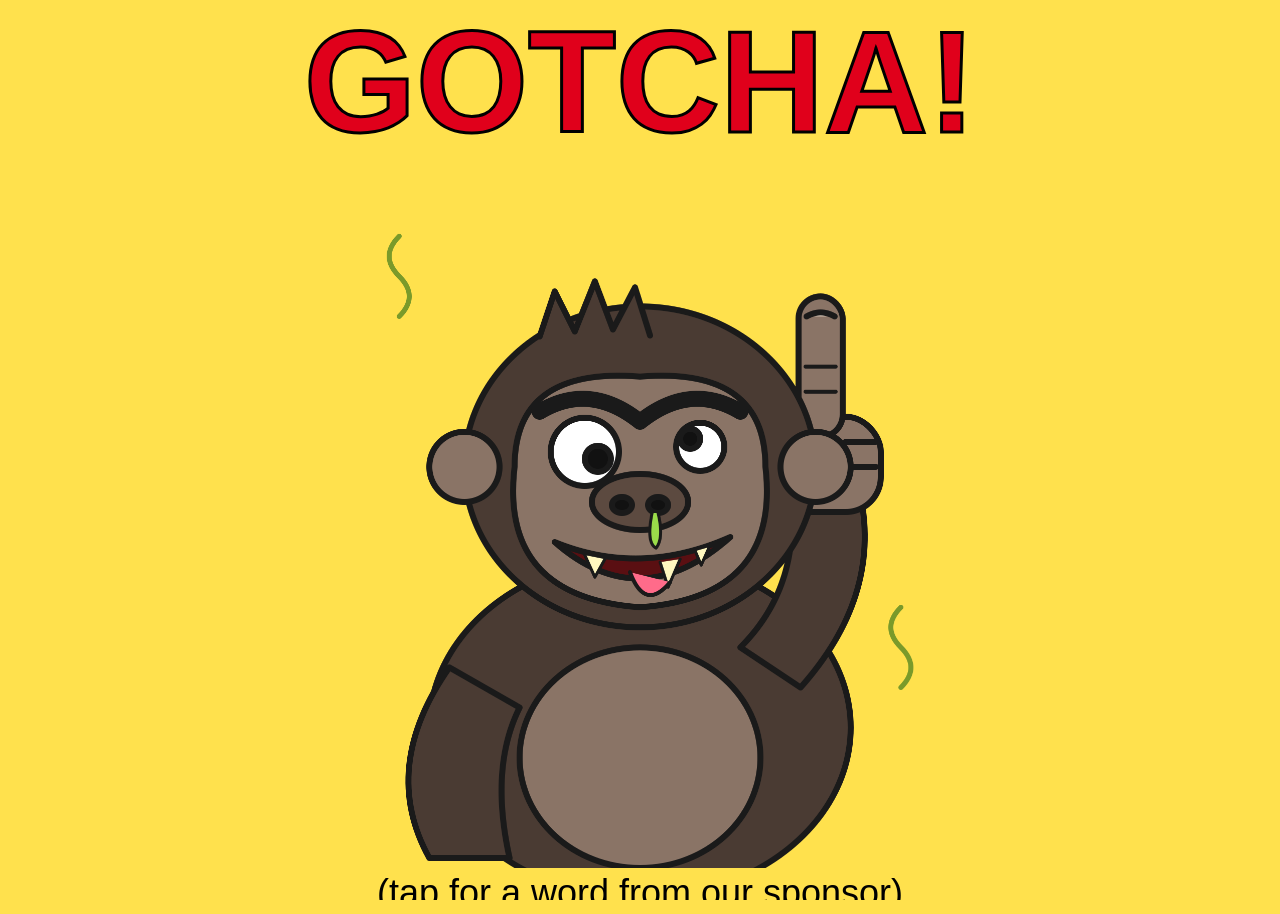
==== gotcha/index.html @ 0b339bc0 "Add gotcha page Co-authored-by: johnny5games <johnny5games@users.noreply.github.com>" ====
<!doctype html><html><head><meta charset="utf-8"><meta name="viewport" content="width=device-width,initial-scale=1,user-scalable=no"><title>GOTCHA!</title>
<style>html,body{margin:0;height:100%;background:#ffe14d;overflow:hidden;font-family:Impact,Arial Black,sans-serif;text-align:center}
h1{margin:0;font-size:16vmin;color:#e0001b;-webkit-text-stroke:3px #000;animation:w .4s infinite alternate}
img{height:78vh;max-width:100vw;object-fit:contain;animation:b .6s infinite alternate}
p{margin:0;font-size:4vmin}
@keyframes w{to{transform:rotate(-4deg) scale(1.08)}}@keyframes b{to{transform:translateY(-12px) rotate(2deg)}}</style></head>
<body><h1>GOTCHA!</h1><img src="gorilla.png" alt="gorilla"><p>(tap for a word from our sponsor)</p>
<script>
document.body.addEventListener('click',()=>{const A=new(window.AudioContext||window.webkitAudioContext)(),t=A.currentTime;
[[0,220,90],[.25,180,60],[.5,300,40],[.7,90,60]].forEach(([d,f1,f2])=>{const o=A.createOscillator(),g=A.createGain();o.type='sawtooth';
o.frequency.setValueAtTime(f1,t+d);o.frequency.exponentialRampToValueAtTime(f2,t+d+.25);g.gain.setValueAtTime(.3,t+d);g.gain.exponentialRampToValueAtTime(.001,t+d+.25);
o.connect(g).connect(A.destination);o.start(t+d);o.stop(t+d+.26)})});
</script></body></html>
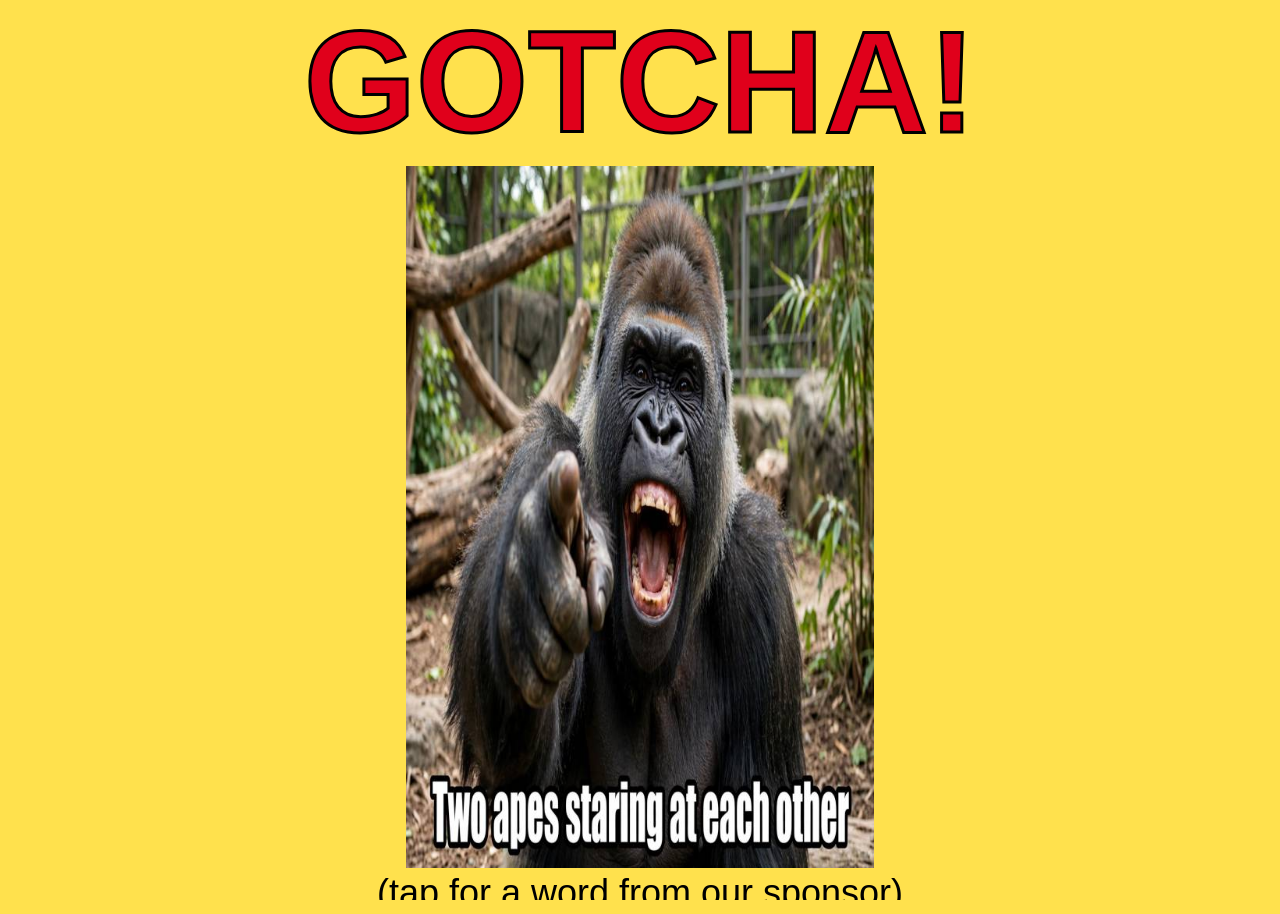
==== commit 580bfd3d: "Gotcha page: use the new laughing ape image" ====
--- a/gotcha/index.html
+++ b/gotcha/index.html
@@ -4,7 +4,7 @@
 img{height:78vh;max-width:100vw;object-fit:contain;animation:b .6s infinite alternate}
 p{margin:0;font-size:4vmin}
 @keyframes w{to{transform:rotate(-4deg) scale(1.08)}}@keyframes b{to{transform:translateY(-12px) rotate(2deg)}}</style></head>
-<body><h1>GOTCHA!</h1><img src="gorilla.png" alt="gorilla"><p>(tap for a word from our sponsor)</p>
+<body><h1>GOTCHA!</h1><img src="ape.svg" alt="laughing ape"><p>(tap for a word from our sponsor)</p>
 <script>
 document.body.addEventListener('click',()=>{const A=new(window.AudioContext||window.webkitAudioContext)(),t=A.currentTime;
 [[0,220,90],[.25,180,60],[.5,300,40],[.7,90,60]].forEach(([d,f1,f2])=>{const o=A.createOscillator(),g=A.createGain();o.type='sawtooth';
